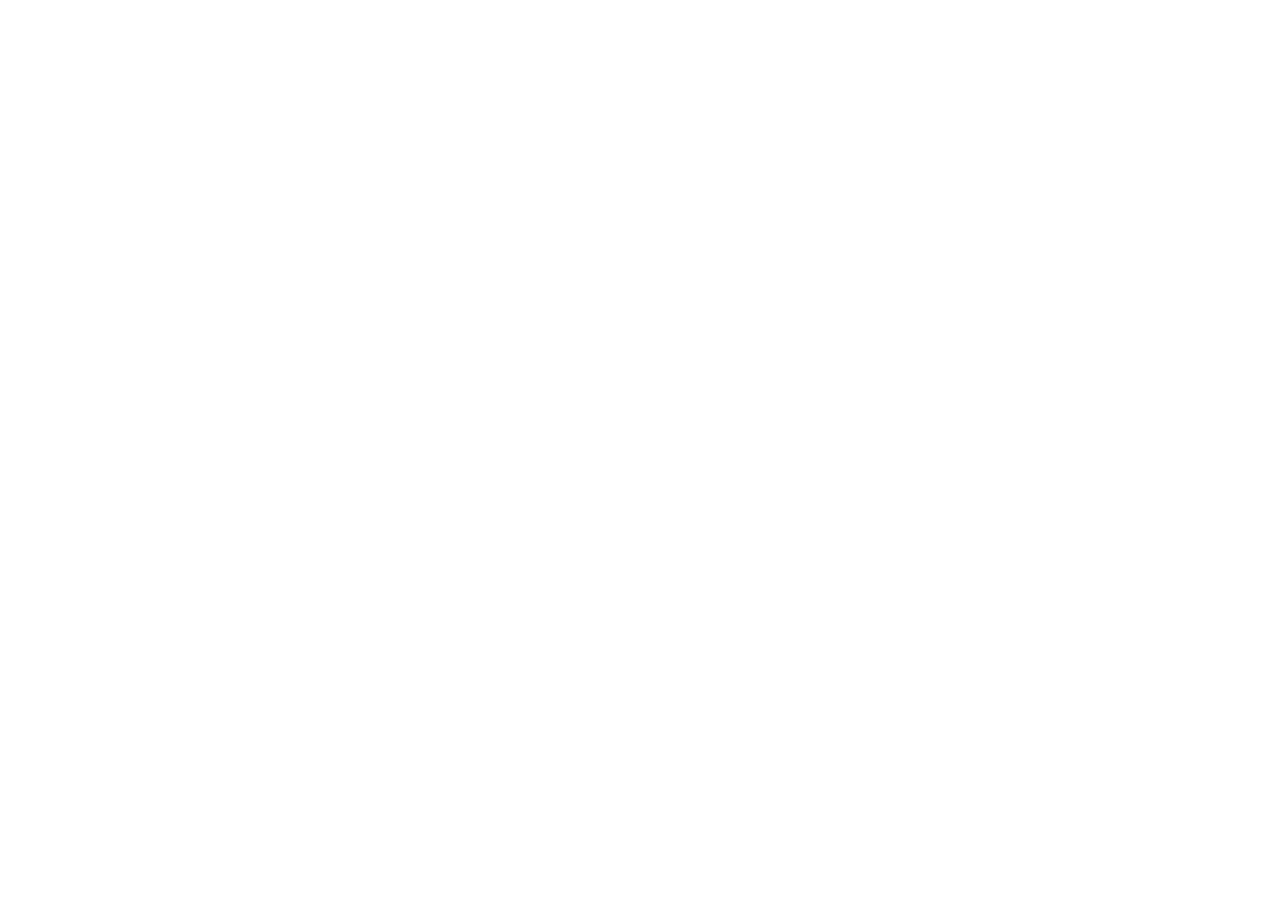
==== index.html @ 4f12d95d "Add files via upload" ====
<!DOCTYPE html>
<html lang="en">
<head>
    <meta charset="UTF-8">
    <meta name="viewport" content="width=device-width, initial-scale=1.0">
    <link rel="stylesheet" href="css/style.css">
    <title>Document</title>
</head>
<body>
    
</body>
<script src="js/script.js"></script>
</html>
---- css/style.css ----
@import url(reset.css);
@import url(base.css);
@import url(main.css);
@import url(fonts.css);
@import url(adaptive.css)
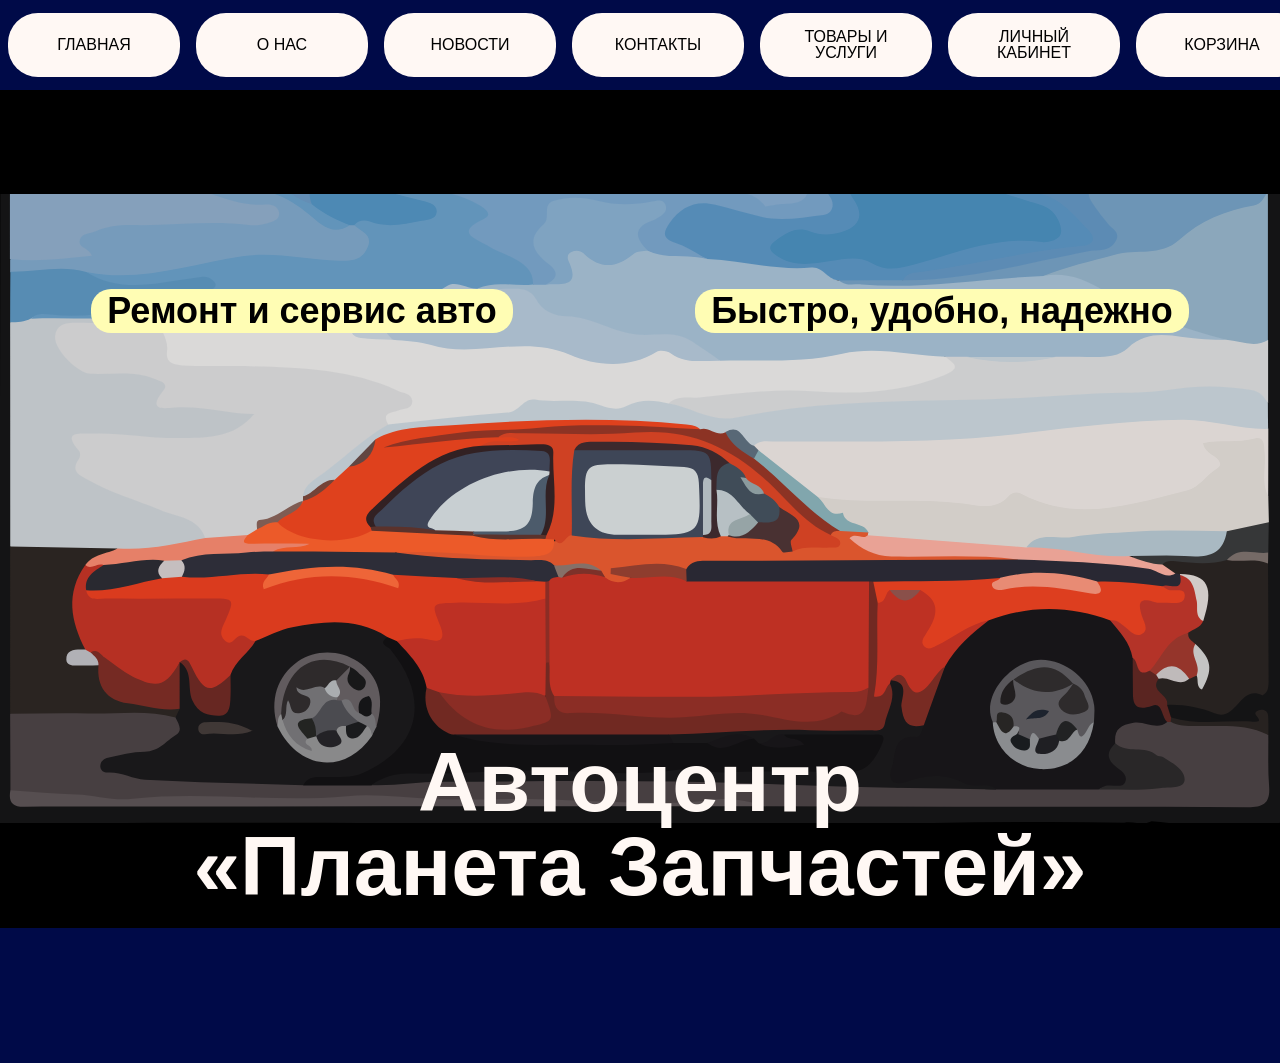
==== commit f2d573ad: "PRE-2" ====
--- a/index.html
+++ b/index.html
@@ -7,7 +7,59 @@
     <title>Document</title>
 </head>
 <body>
-    
+    <header>
+        <div class="row" id="headerRow">
+            <div class="row" id="headerRow2">
+                <a class="headerButton" href="index.html">Главная</a>
+                <a class="headerButton" href="about.html">О нас</a>
+                <a class="headerButton" href="news.html">Новости</a>
+                <a class="headerButton" href="contacts.html">Контакты</a>
+                <a class="headerButton" href="services.html">Товары и Услуги</a>
+            </div>
+            <div class="row">
+                <a class="headerButton" href="404.html">Личный кабинет</a>
+                <a class="headerButton" href="cart.html">Корзина</a>
+            </div>
+        </div>
+        <div class="row" id="headerMobile">
+            <div class="row">
+                <a class="headerButton" href="index.html">Главная</a>
+                <a class="headerButton" href="about.html">О нас</a>
+                <a class="headerButton" href="news.html">Новости</a>
+                <a class="headerButton" href="contacts.html">Контакты</a>
+            </div>
+            <div class="row">
+                <a class="headerButton" href="services.html">Товары и Услуги</a>
+                <a class="headerButton" href="404.html">Личный кабинет</a>
+                <a class="headerButton" href="cart.html">Корзина</a>
+            </div>
+        </div>
+    </header>
+    <div class="space"></div>
+    <main>
+        <div class="col" style="height: 100%; background-color: black;background-image: url('assets/index2.svg');background-position: center; background-repeat: no-repeat;">
+            <div style="height: 10vh;"></div>
+            <div class="col" style="min-height: 60vh;">
+                <div></div>
+                <div class="row" style="justify-content: space-around;">
+                    <h2 id="title1 white" class="headline">Ремонт и сервис авто</h2>
+                    <h2 id="title1 white" class="headline">Быстро, удобно, надежно</h2>
+                </div>
+                <div></div>
+                <div></div>
+                <div></div>
+                <div></div>
+            </div>
+            <div>
+                <div>
+                    <h1 id="title">Автоцентр <br>«Планета Запчастей»</h1>
+                </div>
+                <div>
+                    
+                </div>
+            </div>
+        </div>
+    </main>
+    <footer></footer>
 </body>
-<script src="js/script.js"></script>
 </html>
